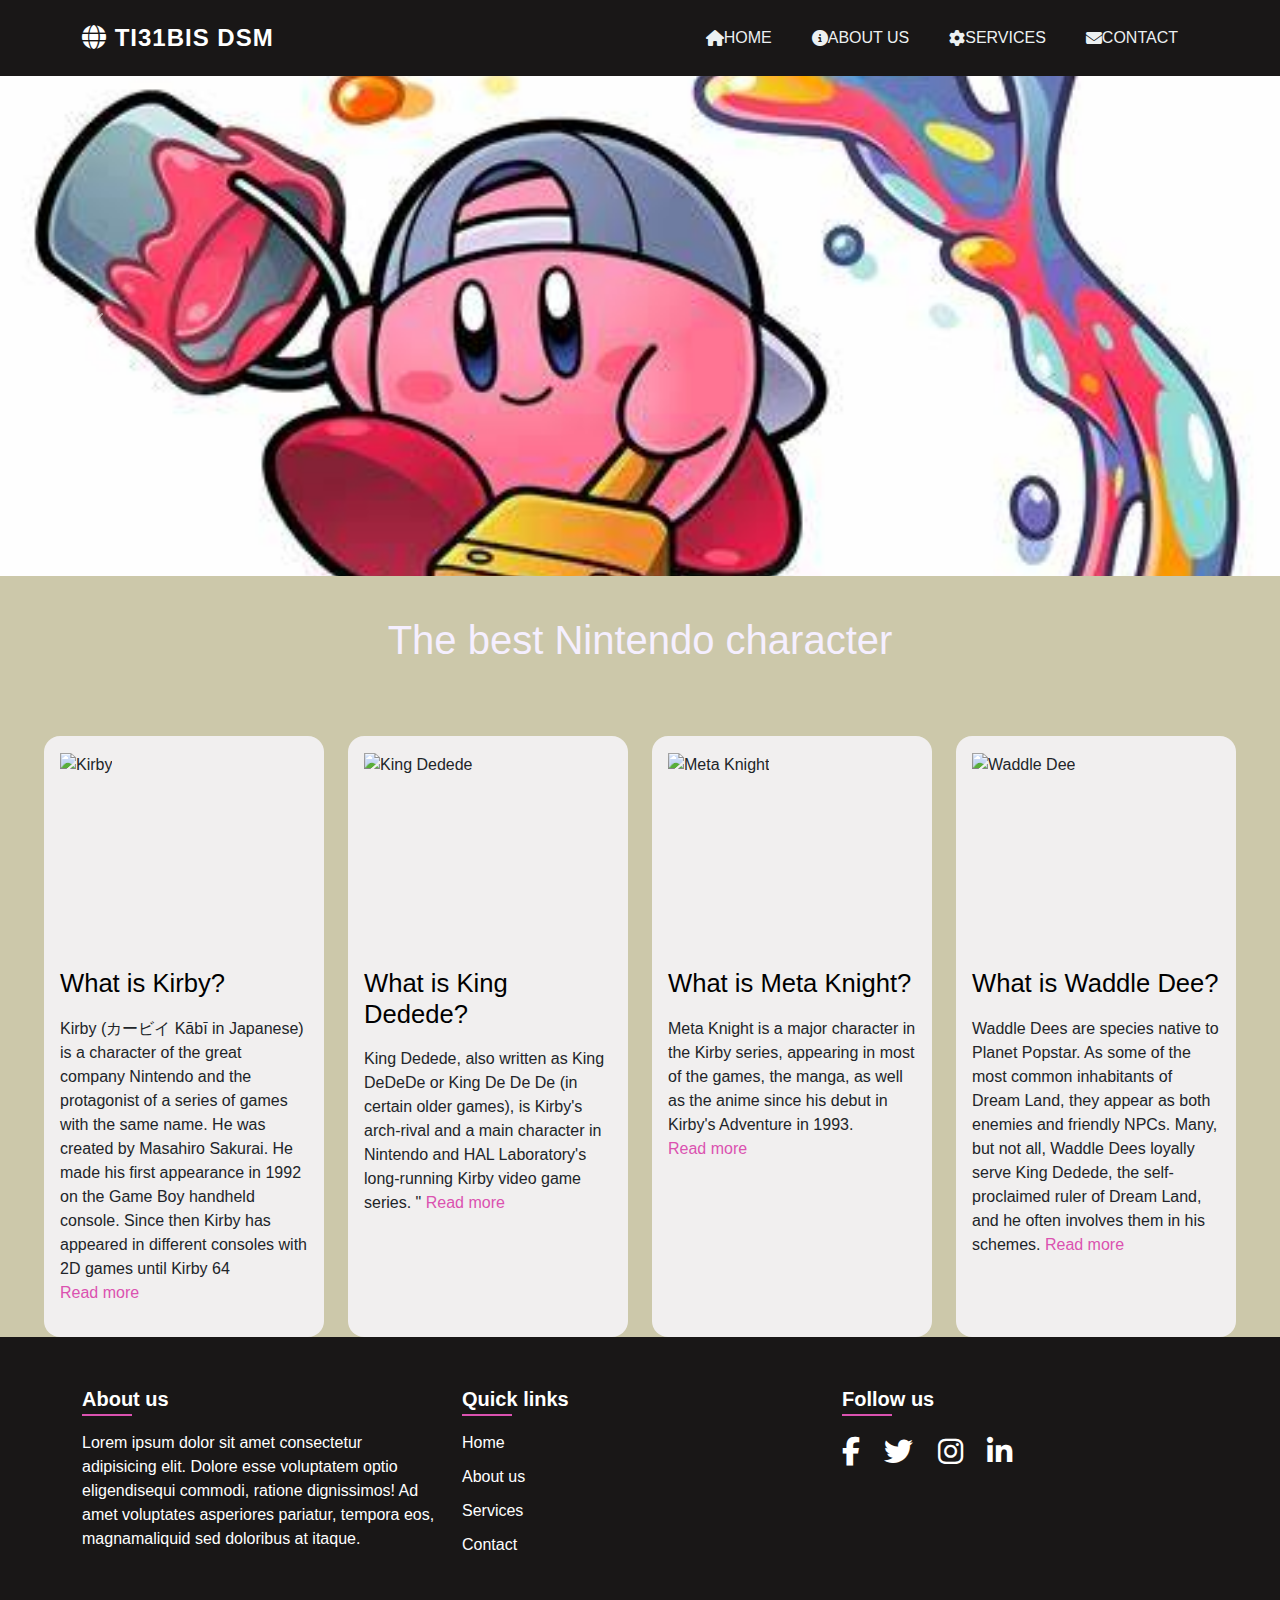
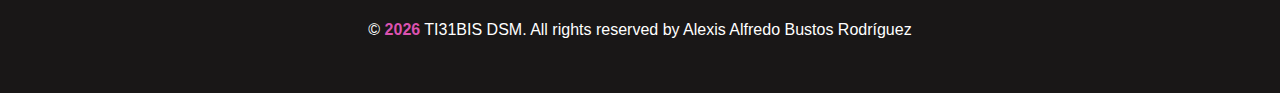
==== index.html @ aa96fc4b "first commit" ====
<!DOCTYPE html>
<html lang="en">

<head>
    <meta charset="UTF-8">
    <meta name="viewport" content="width=device-width, initial-scale=1.0">
    <link href="https://cdn.jsdelivr.net/npm/bootstrap@5.3.3/dist/css/bootstrap.min.css" rel="stylesheet"
        integrity="sha384-QWTKZyjpPEjISv5WaRU9OFeRpok6YctnYmDr5pNlyT2bRjXh0JMhjY6hW+ALEwIH" crossorigin="anonymous">
    <link rel="stylesheet" href="css/style.css">
    <link rel="stylesheet" href="https://cdnjs.cloudflare.com/ajax/libs/font-awesome/6.6.0/css/all.min.css">
    <title>Examen</title>
</head>

<body>
    <nav class="navbar navbar-expand-lg navbar-dark">
        <div class="container">
            <a class="navbar-brand" href="#"><i class="fa-solid fa-globe"></i> TI31BIS DSM</a>
            <button class="navbar-toggler" type="button" data-bs-toggle="collapse" data-bs-target="#navbarNAV" aria-controls="navbarNAV" aria-expanded="false" aria-label="Toggle navigation">
                <span class="navbar-toggler-icon"></span>
            </button>
            <div class="collapse navbar-collapse" id="navbarNAV">
                <ul class="navbar-nav ms-auto">
                    <li class="nav-item">
                        <a class="nav-link" href="#"><i class="fa-solid fa-house"></i> Home</a>
                    </li>
                    <li class="nav-item">
                        <a class="nav-link" href="#"><i class="fa-solid fa-circle-info"></i> About us</a>
                    </li>
                    <li class="nav-item">
                        <a class="nav-link" href="#"><i class="fa-solid fa-gear"></i> Services</a>
                    </li>
                    <li class="nav-item">
                        <a class="nav-link" href="#"><i class="fa-solid fa-envelope"></i> Contact</a>
                    </li>
                </ul>
            </div>
        </div>
    </nav>

    <div id="fullWidthSlider" class="carousel slide" data-bs-ride="carousel">
        <div class="carousel-inner">
            <div class="carousel-item">
                <img src="img/1.jpg" class="d-block w-100" alt="slide 1">
            </div>
            <div class="carousel-item active">
                <img src="img/2.jpeg" class="d-block w-100" alt="slide 2">
            </div>
            <div class="carousel-item">
                <img src="img/3.jpeg" class="d-block w-100" alt="slide 3">
            </div>
        </div>
        <button class="carousel-control-prev" type="button" data-bs-target="#fullWidthSlider" data-bs-slide="prev">
            <span class="carousel-control-prev-icon" aria-hidden="true"></span>
            <span class="visually-hidden">Previous</span>
        </button>
        <button class="carousel-control-next" type="button" data-bs-target="#fullWidthSlider" data-bs-slide="next">
            <span class="carousel-control-next-icon" aria-hidden="true"></span>
            <span class="visually-hidden">Next</span>
        </button>
    </div>

    <HEAder class="titulo">
        <H1>The best Nintendo character</H1>
    </HEAder>

    <div class="background">
        <div class="articles">
            <article>
                <figure>
                    <img src="https://th.bing.com/th/id/OIP.j55cOj-QsDsnJt4zw9-54QHaGE?rs=1&pid=ImgDetMainL" alt="Kirby">
                </figure>
                <div class="articles-preview">
                    <h2>What is Kirby?</h2>
                    <p>
                        Kirby (カービイ Kābī in Japanese) is a character of the great company Nintendo and the protagonist of a series of games with the same name. He was created by Masahiro Sakurai. He made his first appearance in 1992 on the Game Boy handheld console. Since then Kirby has appeared in different consoles with 2D games until Kirby 64
                        <a href="https://kirby.fandom.com/es/wiki/Kirby" title="Read more">Read more</a>
                    </p>
                </div>
            </article>
            <article>
                <figure>
                    <img src="https://th.bing.com/th/id/R.762f5fc4f16cecbdb6c497960984cd55?rik=fiHPKzEAvWE93A&pid=ImgRaw&r=0" alt="King Dedede">
                </figure>
                <div class="articles-preview">
                    <h2>What is King Dedede?</h2>
                    <p>
                        King Dedede, also written as King DeDeDe or King De De De (in certain older games), is Kirby's arch-rival and a main character in Nintendo and HAL Laboratory's long-running Kirby video game series. "
                        <a href="https://kirby.fandom.com/wiki/King_Dedede" title="Read more">Read more</a>
                    </p>
                </div>
            </article>
            <article>
                <figure>
                    <img src="https://th.bing.com/th/id/OIP.bX9BP7lzb9ERyyLDhIByjQHaHN?rs=1&pid=ImgDetMain" alt="Meta Knight">
                </figure>
                <div class="articles-preview">
                    <h2>What is Meta Knight?</h2>
                    <p>
                        Meta Knight is a major character in the Kirby series, appearing in most of the games, the manga, as well as the anime since his debut in Kirby's Adventure in 1993. 
                        <a href="https://kirby.fandom.com/wiki/Meta_Knight" title="Read more">Read more</a>
                    </p>
                </div>
            </article>
            <article>
                <figure>
                    <img src="https://play.nintendo.com/images/Masthead_WaddleDee.17345b1513ac044897cfc243542899dce541e8dc.9afde10b.png" alt="Waddle Dee">
                </figure>
                <div class="articles-preview">
                    <h2>What is Waddle Dee?</h2>
                    <p>
                        Waddle Dees are species native to Planet Popstar. As some of the most common inhabitants of Dream Land, they appear as both enemies and friendly NPCs. Many, but not all, Waddle Dees loyally serve King Dedede, the self-proclaimed ruler of Dream Land, and he often involves them in his schemes.
                        <a href="https://kirby.fandom.com/wiki/Waddle_Dee" title="Read more">Read more</a>
                    </p>
                </div>
            </article>
        </div>
    </div>

    <footer class="footer mt-auto">
        <div class="container">
            <div class="row">
                <div class="col-md-4 mb-4 mb-md-0">
                    <h5>About us</h5>
                    <p>Lorem ipsum dolor sit amet consectetur adipisicing elit. Dolore esse voluptatem optio eligendisequi commodi, ratione dignissimos! Ad amet voluptates asperiores pariatur, tempora eos, magnamaliquid sed doloribus at itaque.</p>
                </div>
                <div class="col-md-4 mb-4 mb-md-0">
                    <h5>Quick links</h5>
                    <ul class="list-unstyled footer-links">
                        <li><a href="#">Home</a></li>
                        <li><a href="#">About us</a></li>
                        <li><a href="#">Services</a></li>
                        <li><a href="#">Contact</a></li>
                    </ul>
                </div>
                <div class="col-md-4">
                    <h5>Follow us</h5>
                    <div class="social-icons">
                        <a href="#" class="social-icon"><i class="fab fa-facebook-f"></i></a>
                        <a href="#" class="social-icon"><i class="fab fa-twitter"></i></a>
                        <a href="#" class="social-icon"><i class="fab fa-instagram"></i></a>
                        <a href="#" class="social-icon"><i class="fab fa-linkedin-in"></i></a>
                    </div>
                </div>
            </div>
        </div>
        <div class="copyright">
            <div class="container">
                <div class="row">
                    <div class="col-md-12 text-center">
                        <p>&copy; <span id="year"></span> TI31BIS DSM. All rights reserved by Alexis Alfredo Bustos Rodríguez   </p>
                    </div>
                </div>
            </div>
        </div>
    </footer>

    <script src="https://cdn.jsdelivr.net/npm/bootstrap@5.3.3/dist/js/bootstrap.bundle.min.js"
        integrity="sha384-YvpcrYf0tY3lHB60NNkmXc5s9fDVZLESaAA55NDzOxhy9GkcIdslK1eN7N6jIeHz"
        crossorigin="anonymous"></script>
    <script src="js/script.js"></script>
</body>

</html>
---- css/style.css ----
:root {
    --primary: #F5EFFF;
    --secondary: rgb(173, 226, 255);
    --primary-color: #db52b0;
    --secundary-color: #140a29;
}

* {
    margin: 0;
    padding: 0;
    box-sizing: border-box;
}

body {
    background-color: #CCC8AA; /*color del fondo de la pantalla*/
    font-family: 'Poppins', sans-serif;
}

.background {
    width: 100%;
    display: flex;
    justify-content: center;
    align-items: start;
}

.titulo {
    text-align: center;
    padding: 40px 0;
    color: var(--primary);
    font-family: "Josefin Sans", sans-serif;
    font-style: normal;
    font-size: 3rem;
}

.articles {
    display: flex;
    flex-wrap: wrap;
    margin: 0 auto;
    justify-content: center;
    max-width: 1200px;
    gap: 24px;
}

.articles article {
    max-width: 280px;
    cursor: pointer;
    transition: all 0.4s ease-in-out;
    border-radius: 16px;
    background-color: #F1EFEF; /*color del interior de la card */
    padding: 16px;
}

.articles article a {
    display: inline-flex;
    color: var(--primary-color);  /*color del hypervinculo*/
    text-decoration: none;
}

.articles article h2 {
    margin: 0 0 18px;
    font-size: 1.6rem;
    color: #000000;
    transition: color 0.3s ease-out;
}

.articles figure {
    width: 100%;
    height: 200px;
    overflow: hidden;
}

.articles figure img {
    height: 100%;
    aspect-ratio: 16/9;
    object-fit: cover;
    transition: transform 0.4s ease-in-out;
}

.articles article:hover figure img {
    transform: scale(1.5);
}

.articles article:hover h2 {
    color: var(--primary-color); /*color que refleja al colocar el mouse */
}

.navbar {
    background-color: #191717;  /* Color del menu principal */
    padding: 15px 0;
    box-shadow: 0 2px 10px rgba(0, 0, 0, 0.1);
    transition: all 0.3s ease;
}

.navbar-brand {
    font-weight: bold;
    color: #fff !important; /* color de las letras del menu */
    font-size: 24px;
    text-transform: uppercase;
    letter-spacing: 1px;
}

.nav-link {
    color: #ecf0f1 !important; /* colores del menu interactivo*/
    font-weight: 500;
    text-transform: uppercase;
    padding: 10px 15px !important;
    margin: 0 5px;
    transition: all 0.3s ease;
    position: relative;
    display: flex;
    align-items: center;
}

.nav-link::after {
    content: '';
    position: absolute;
    bottom: 0;
    left: 50%;
    width: 0;
    height: 2px;
    background-color: var(--primary-color);
    transition: all 0.3s ease;
}

.nav-link:hover {
    color: var(--primary-color) !important; /*color al colocar el mouse arriba del menu interactivo*/
}

.nav-link:hover::after {
    width: 100%;
    left: 0;
}

@media (max-width: 991px) {
    .navbar-nav {
        background-color: rgba(44, 62, 80, 0.95); 
        padding: 20px;
        border-radius: 10px;
        margin-top: 10px;
    }

    .nav-link {
        text-align: center;
        justify-content: center;
        margin: 5px 0;
    }

    .nav-link:after {
        display: none;
    }
}

#fullWidthSlider {
    width: 100%;
    height: 500px;
}

.carousel-item, .carousel-item img {
    width: 100%;
    height: 500px;
    object-fit: cover;
}

.footer {
    background: #191717; /* color de los creditos*/
    color: white; /*color de los textos*/
    padding: 50px 0 20px;
}

.footer h5 {
    color: #fff; /*color de los titulos*/
    font-weight: 600;
    margin-bottom: 20px;
    position: relative;
    display: inline-block;
}

.footer h5::after {
    content: '';
    position: absolute;
    left: 0;
    bottom: -5px;
    width: 50px;
    height: 2px;
    background-color: var(--primary-color); /*color de las lineas bajo titulo*/
    transition: width 0.3s ease;
}

.footer h5:hover::after {
    width: 100%;
}

.social-icon {
    font-size: 1.8rem;
    margin-right: 20px;
    color: white; /*color de los iconos*/
    transition: all 0.3s ease;
}

.social-icon:hover {
    color: rgb(89, 40, 20);
    transform: translateY(-5px);
}

footer a {
    color: #fff; /*color de los links interactivos*/
    text-decoration: none;
    transition: color 0.3s ease;
}

.footer a:hover {
    color: var(--primary-color); /*color al colocar el mouse arriba de los links*/
}

.footer-links li {
    margin-bottom: 10px;
    transition: transform 0.3s ease;
}

.footer-links li:hover {
    transform: translateX(5px);
}

#year {
    font-weight: bold;
    color: var(--primary-color); /*color letras 2024*/
}

.copyright {
    background-color: #191717; /*color de la ultima barra del footer*/
    padding: 15px 0;
    margin-top: 30px;
}

@media(max-width: 768px) {
    .footer {
        text-align: center;
    }

    .social-icons {
        margin-top: 20px;
    }
}
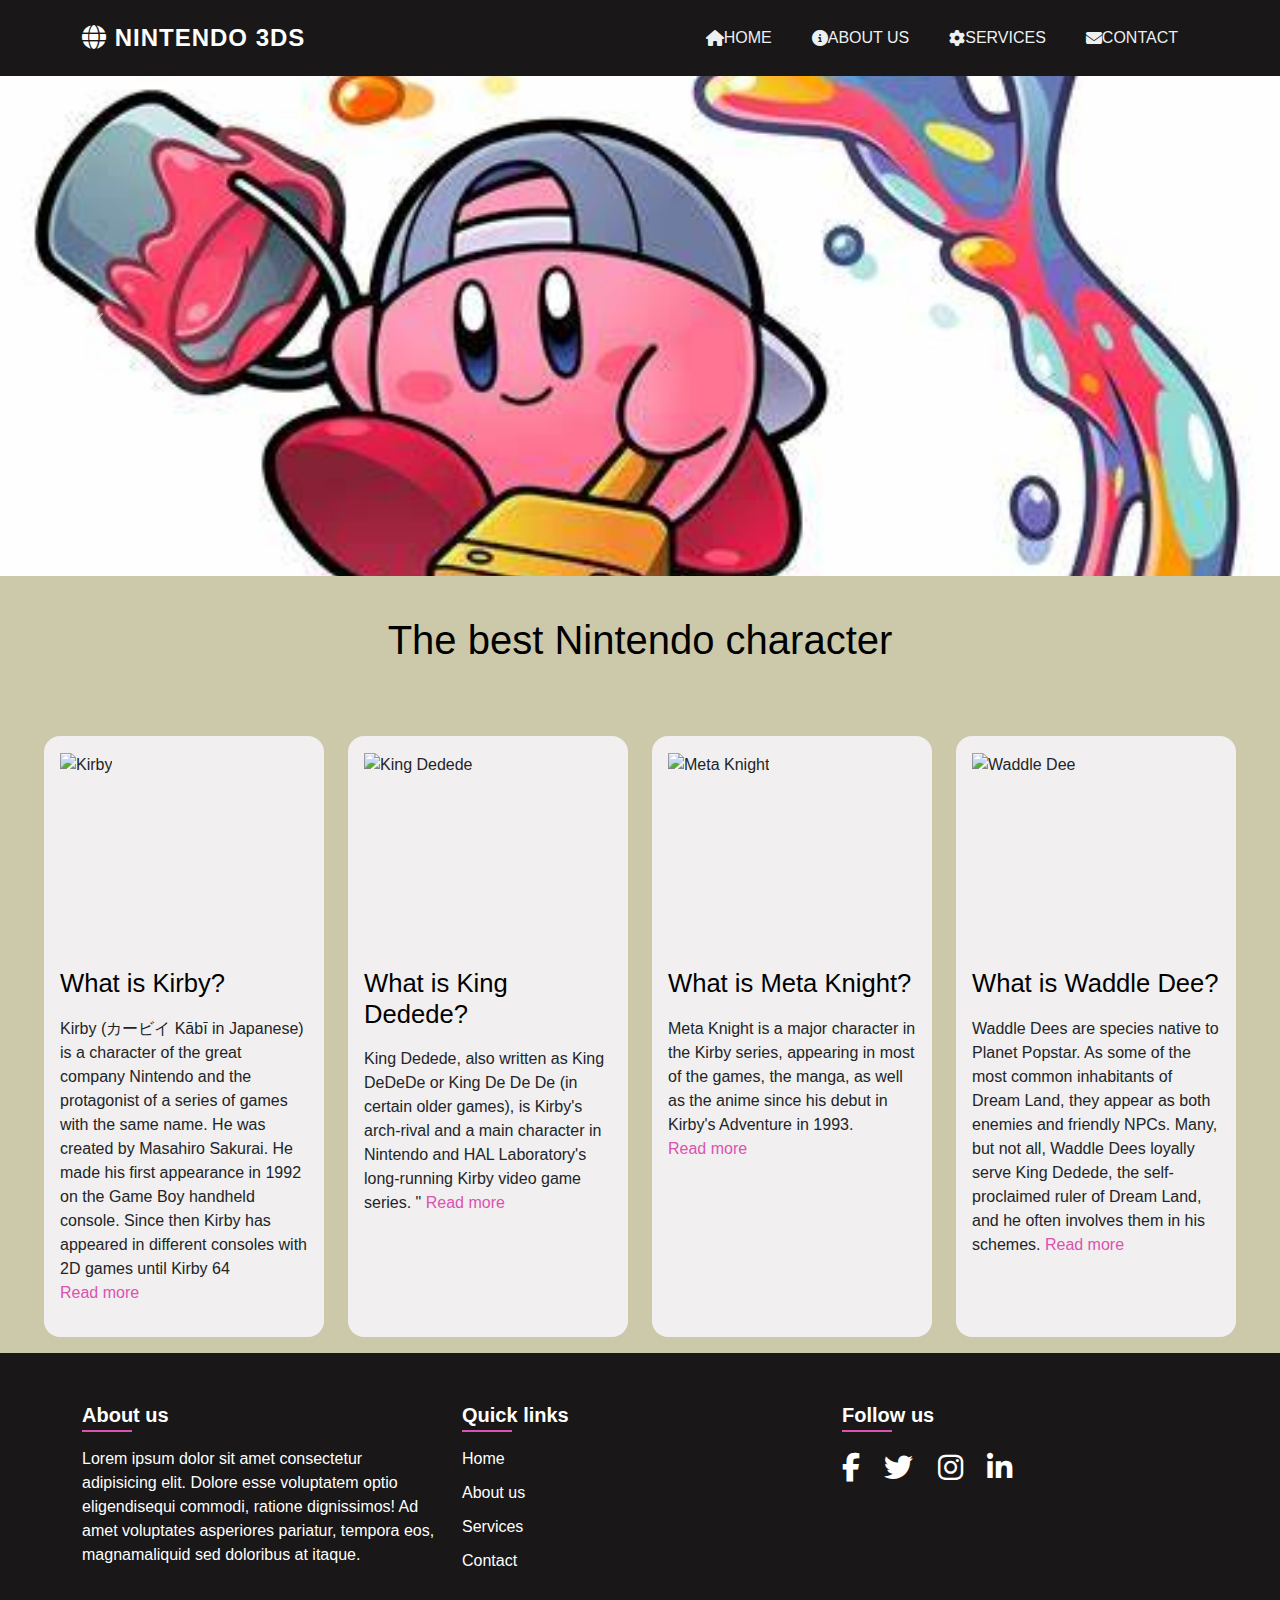
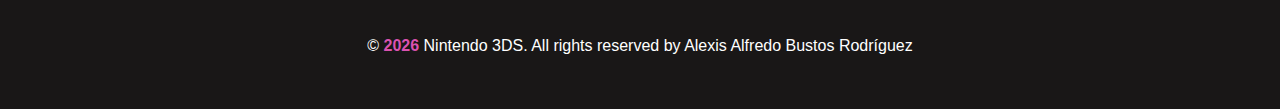
==== commit 7e4885a8: "examen2" ====
--- a/index.html
+++ b/index.html
@@ -14,7 +14,7 @@
 <body>
     <nav class="navbar navbar-expand-lg navbar-dark">
         <div class="container">
-            <a class="navbar-brand" href="#"><i class="fa-solid fa-globe"></i> TI31BIS DSM</a>
+            <a class="navbar-brand" href=""><i class="fa-solid fa-globe"></i> Nintendo 3DS</a>
             <button class="navbar-toggler" type="button" data-bs-toggle="collapse" data-bs-target="#navbarNAV" aria-controls="navbarNAV" aria-expanded="false" aria-label="Toggle navigation">
                 <span class="navbar-toggler-icon"></span>
             </button>
@@ -30,7 +30,8 @@
                         <a class="nav-link" href="#"><i class="fa-solid fa-gear"></i> Services</a>
                     </li>
                     <li class="nav-item">
-                        <a class="nav-link" href="#"><i class="fa-solid fa-envelope"></i> Contact</a>
+                        <a class="nav-link" href="c
+                    "><i class="fa-solid fa-envelope"></i> Contact</a>
                     </li>
                 </ul>
             </div>
@@ -115,7 +116,10 @@
             </article>
         </div>
     </div>
+    <p>
 
+        
+    </p>
     <footer class="footer mt-auto">
         <div class="container">
             <div class="row">
@@ -147,7 +151,7 @@
             <div class="container">
                 <div class="row">
                     <div class="col-md-12 text-center">
-                        <p>&copy; <span id="year"></span> TI31BIS DSM. All rights reserved by Alexis Alfredo Bustos Rodríguez   </p>
+                        <p>&copy; <span id="year"></span> Nintendo 3DS. All rights reserved by Alexis Alfredo Bustos Rodríguez   </p>
                     </div>
                 </div>
             </div>
--- a/css/style.css
+++ b/css/style.css
@@ -26,8 +26,7 @@
 .titulo {
     text-align: center;
     padding: 40px 0;
-    color: var(--primary);
-    font-family: "Josefin Sans", sans-serif;
+    color: #000000;
     font-style: normal;
     font-size: 3rem;
 }
@@ -197,6 +196,13 @@
     transition: all 0.3s ease;
 }
 
+.social-i {
+    font-size: .8rem;
+    margin-right: 20px;
+    color: rgb(0, 0, 0); /*color de los iconos*/
+    transition: all 0.3s ease;
+}
+
 .social-icon:hover {
     color: rgb(89, 40, 20);
     transform: translateY(-5px);
